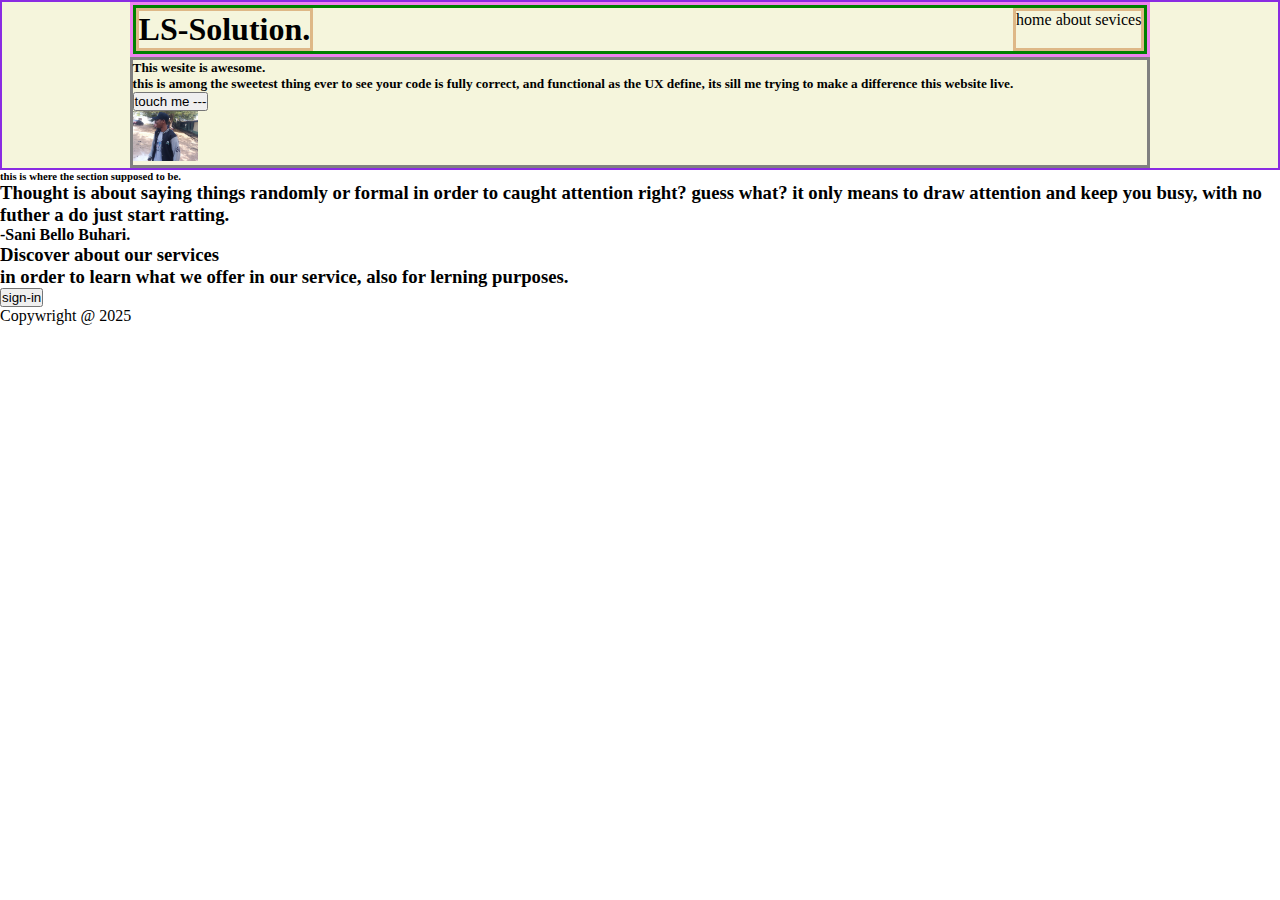
==== Landing-Page/index.html @ d11ff35d "remodifying the tetemplate after arasing all the previouse styles.css by splitting all the style ind" ====
<!DOCTYPE html>
<html lang="en">
<head>
    <meta charset="UTF-8">
    <meta name="viewport" content="width=device-width, initial-scale=1.0">
    <title>The Project Landing Page</title>
    <link rel="stylesheet" href="styles.css">
    <link rel="stylesheet" href="Project-container.css">
    <link rel="stylesheet" href="header-main-hero.css">
    
</head>
<body>

        <div class="Project-container">
            <div class="header-main-hero">
                <div class="header-child-01">
                    <div class="logo-side">
                        
              <h1><span class="LS-solution">LS-</span>Solution.</h1>

                    </div>
                    <div class="link-side">
                        
                        <ul>
                            <li>home</li> 
                            <li>about</li>
                            <li>sevices</li>
                        </ul>

                    </div>
                    </div>
                    </div>

                    <div class="header-child-02">
                    <div class="web-info-aside">
                        <div class="strong-01">
                            <h5><span class="hero-01">This wesite is awesome.</span><br>
                                <span class="hero-02">this is among the sweetest thing ever to see your code is fully correct, and functional as the UX define, its sill me trying to make a difference this website live.</span>
                            <br><span class="hero-03" id="pond"><button>touch me --- </button></span></h5>
                            
                        </div>
                    </div>
                    <div class="header-sec-side-2" id="keek-it-up">
                        <div class="strong-02">
                            <img src="sanbely0003.jpg" height="50px" width="auto">
                            
                        </div>
                        </div>
                </div>
            </div>
            
            <div class="item-2">
                <div class="heaaad">
                   <h6> this is where the section supposed to be.</h6>
                </div>
                    <div class="content1-item-1000">
                    <div class="content-1"></div>
                    <div class="content-2"></div>
                    <div class="content-3"></div>
                    <div class="content-4"></div>
                </div>
            </div>
           
            
            <div class="item-3">
                <div id="one">
                    <h3>Thought is about saying things randomly or formal in order to caught attention right? guess what? it only means to draw attention and keep you busy, with no futher a do just start ratting.</h3>
                    <p><b>-Sani Bello Buhari.</b></p>
                </div>
                
            </div>
            
            <div class="item-4">
                <div id="call-to-action">
                    <div class="note-1">
                        <h3>Discover about our services <span><br>in order to learn what we offer in our service,  also for lerning purposes.</span></span> </h3>
                    </div>
                    <div class="note-2">
                        <button>sign-in</button>
                    </div>
                </div>
              <div id="two">Copywright @ 2025</div>  
            </div>

        </div>


    </div>

    
</body>
</html>
---- Landing-Page/styles.css ----
*{
    margin: 0;
    padding: 0;
    box-sizing: border-box;
}
---- Landing-Page/Project-container.css ----
.Project-container{
    height: 100%;
    border: solid blueviolet 2px;
    background-color: beige;
    justify-items: center;

}
---- Landing-Page/header-main-hero.css ----
.header-main-hero{
    border: solid violet 3px;
    width: 80%;
    height: auto;

}
.header-child-01{
    border: solid green 3px;
    display: flex;
    justify-content: space-between;

}
.logo-side{
    border: solid burlywood 3px;
}
.link-side{
    border: solid burlywood 3px;
    ul{
        li{
            list-style-type: none;
            display: inline;
        }
    }
}
.header-child-02{
    width: 80%;
    height: auto;
    border: solid grey 3px;
}
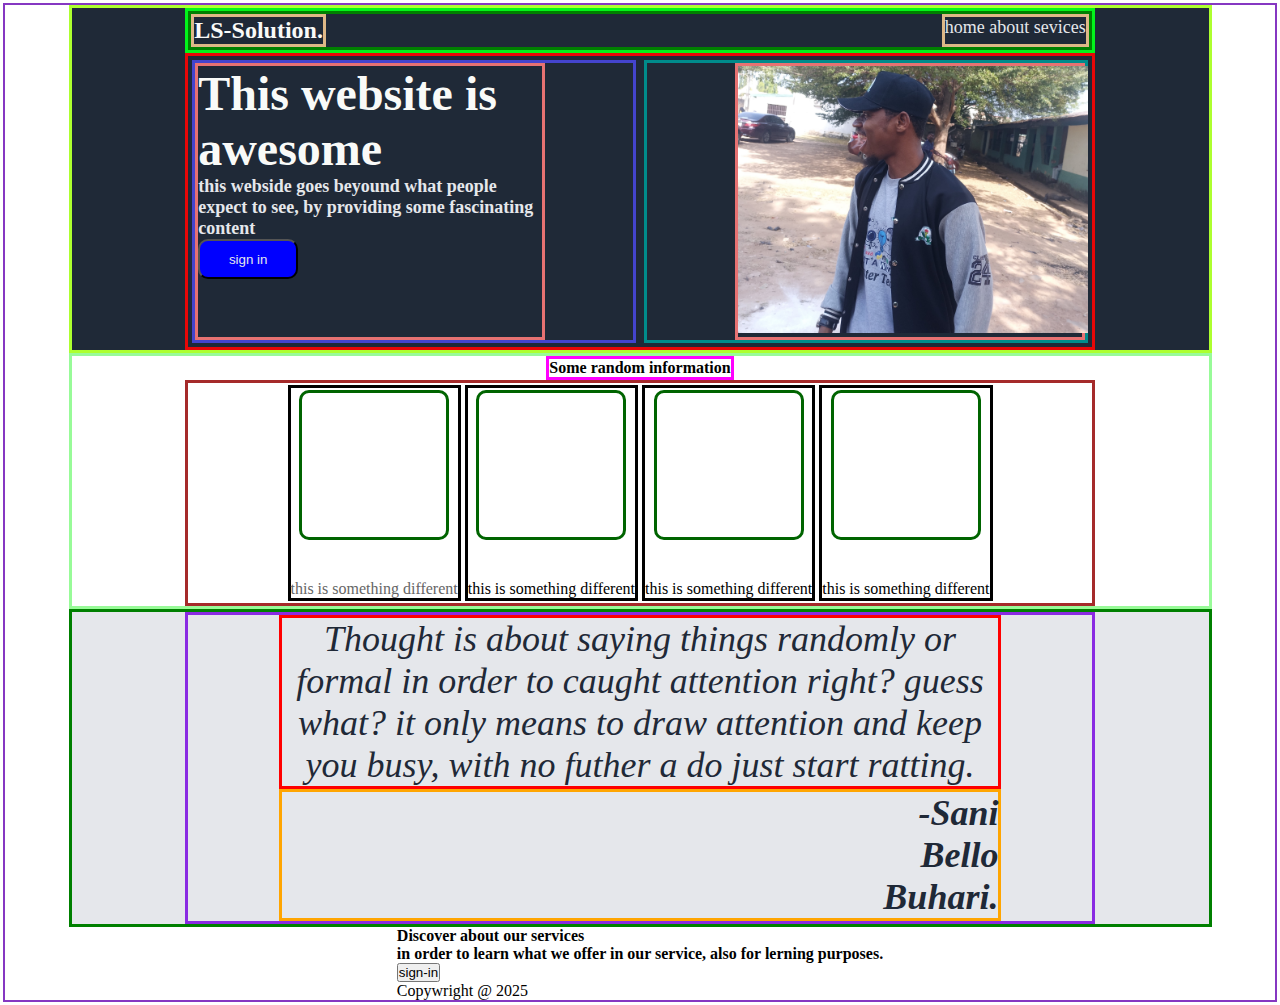
==== commit 35c0295d: "after splitting the styles, letter will bring them back to cope with remaining content" ====
--- a/Landing-Page/index.html
+++ b/Landing-Page/index.html
@@ -7,16 +7,20 @@
     <link rel="stylesheet" href="styles.css">
     <link rel="stylesheet" href="Project-container.css">
     <link rel="stylesheet" href="header-main-hero.css">
+    <link rel="stylesheet" href="header-plus-hero-wrapper.css">
+    <link rel="stylesheet" href="header-info-sec-middle.css">
+    <link rel="stylesheet" href="before-footer.css">
     
 </head>
 <body>
 
         <div class="Project-container">
+            <div class="header-plus-hero-wrapper">
             <div class="header-main-hero">
                 <div class="header-child-01">
                     <div class="logo-side">
                         
-              <h1><span class="LS-solution">LS-</span>Solution.</h1>
+              <h1 id="hero-01"><span class="LS-solution">LS-</span>Solution.</h1>
 
                     </div>
                     <div class="link-side">
@@ -32,40 +36,54 @@
                     </div>
 
                     <div class="header-child-02">
-                    <div class="web-info-aside">
-                        <div class="strong-01">
-                            <h5><span class="hero-01">This wesite is awesome.</span><br>
-                                <span class="hero-02">this is among the sweetest thing ever to see your code is fully correct, and functional as the UX define, its sill me trying to make a difference this website live.</span>
-                            <br><span class="hero-03" id="pond"><button>touch me --- </button></span></h5>
-                            
+                        <div class= "web-info-aside-left">
+                            <div class="strong-01">
+                                <h6><span class="web-info-bold">This website is awesome</span><span class="web-info-small-size"><br>this webside goes beyound what people expect to see, by providing some fascinating content</span></h6>
+                                <button  class="my-button">sign in</button>
+                            </div>
                         </div>
-                    </div>
-                    <div class="header-sec-side-2" id="keek-it-up">
-                        <div class="strong-02">
-                            <img src="sanbely0003.jpg" height="50px" width="auto">
-                            
-                        </div>
-                        </div>
-                </div>
-            </div>
-            
-            <div class="item-2">
-                <div class="heaaad">
-                   <h6> this is where the section supposed to be.</h6>
-                </div>
-                    <div class="content1-item-1000">
-                    <div class="content-1"></div>
-                    <div class="content-2"></div>
-                    <div class="content-3"></div>
-                    <div class="content-4"></div>
+                        <div class= "web-info-aside-right">
+                            <div class="strong-02">
+                                <img src="sanbely0003.jpg" width="350" height="auto">
+                            </div>
+                        </div>  
                 </div>
             </div>
            
             
-            <div class="item-3">
-                <div id="one">
-                    <h3>Thought is about saying things randomly or formal in order to caught attention right? guess what? it only means to draw attention and keep you busy, with no futher a do just start ratting.</h3>
-                    <p><b>-Sani Bello Buhari.</b></p>
+            <div class="header-info-sec-middle">
+                <div class="top-section">
+                   <h4> Some random information</h4>
+                </div>
+                    <div class="item-house">
+
+                        <div class="capt-01">
+                    <div class="content-1"></div>
+                    <div class="caption-01">this is something different</div>
+                </div>
+
+                <div class="capt-02">                 
+                    <div class="content-2"></div>
+                    <div class="caption-02">this is something different</div>
+                </div>
+
+                <div class="capt-03">
+                    <div class="content-3"></div>
+                    <div class="caption-03">this is something different</div>
+                    </div>
+
+                    <div class="capt-04">
+                    <div class="content-4"></div>
+                    <div class="caption-04">this is something different</div>
+                </div>
+                </div>
+                
+            </div>
+        
+            <div class="before-footer">
+                <div class="qoat-section">
+                    <p>Thought is about saying things randomly or formal in order to caught attention right? guess what? it only means to draw attention and keep you busy, with no futher a do just start ratting.</p>
+                    <p class="deve" id="loper"><b>-Sani Bello Buhari.</b></p>
                 </div>
                 
             </div>
@@ -73,7 +91,7 @@
             <div class="item-4">
                 <div id="call-to-action">
                     <div class="note-1">
-                        <h3>Discover about our services <span><br>in order to learn what we offer in our service,  also for lerning purposes.</span></span> </h3>
+                        <h4>Discover about our services <span><br>in order to learn what we offer in our service,  also for lerning purposes.</span></span> </h4>
                     </div>
                     <div class="note-2">
                         <button>sign-in</button>
@@ -87,6 +105,6 @@
 
     </div>
 
-    
+</div>
 </body>
 </html>--- a/Landing-Page/Project-container.css
+++ b/Landing-Page/Project-container.css
@@ -1,8 +1,10 @@
 
 .Project-container{
+    text-wrap: row wrap;
     height: 100%;
-    border: solid blueviolet 2px;
-    background-color: beige;
+    border: solid rgb(134, 55, 194) 2px;
+    /* background-color: #1e4478; */
+    margin: 3px;
     justify-items: center;
 
 }
--- a/Landing-Page/header-main-hero.css
+++ b/Landing-Page/header-main-hero.css
@@ -1,8 +1,11 @@
 .header-main-hero{
-    border: solid violet 3px;
+    border: solid rgb(2, 244, 27) 3px;
     width: 80%;
     height: auto;
-
+}
+#hero-01{
+    font-size: 24px;
+    color: #F9FAF8;
 }
 .header-child-01{
     border: solid green 3px;
@@ -15,6 +18,8 @@
 }
 .link-side{
     border: solid burlywood 3px;
+    font-size: 18px;
+    color: #E5E7EB;
     ul{
         li{
             list-style-type: none;
@@ -23,7 +28,55 @@
     }
 }
 .header-child-02{
+    display: flex;
     width: 80%;
     height: auto;
-    border: solid grey 3px;
-}+    border: solid rgb(232, 7, 7) 3px;
+}
+.web-info-aside-left{
+    display: flex;
+    width: 80%;
+    height: auto;
+    margin: 4px;
+    justify-content:start;
+    border: solid rgb(68, 68, 205) 3px;
+}
+.strong-01{
+    border: solid rgb(231, 114, 114) 3px;
+    width: 350px;
+    height: auto;
+}
+.web-info-bold{
+    font-size: 48px;
+    color:  #f9faf8;
+    font-weight: 900%;
+}
+.web-info-small-size{
+    font-size: 18px;
+    color: #E5E7EB;
+}
+.my-button{
+    width: 100px;
+    height: 40px;
+    background-color: blue;
+    color: #E5E7EB;
+    border-radius: 10px;
+    
+}
+
+.web-info-aside-right{
+    display: flex;
+    width: 80%;
+    height: auto;
+    margin: 4px;
+    justify-content:end;
+    border: solid darkcyan 3px;
+
+}
+
+.strong-02{
+    justify-content:flex-end; 
+    border: solid rgb(231, 114, 114) 3px;
+    width: 350px;
+    height: auto;
+}
--- a/Landing-Page/header-plus-hero-wrapper.css
+++ b/Landing-Page/header-plus-hero-wrapper.css
@@ -0,0 +1,9 @@
+.header-plus-hero-wrapper{
+    margin: 0%;
+    padding: 0%;
+    width: 90%;
+    border: solid greenyellow 3px;
+    background-color: #1f2937;
+    justify-items: center;
+
+}--- a/Landing-Page/header-info-sec-middle.css
+++ b/Landing-Page/header-info-sec-middle.css
@@ -0,0 +1,45 @@
+.header-info-sec-middle{
+    padding: 0%;
+    margin: 0%;
+    border: solid palegreen 3px;
+    max-width: 90%;
+    width: 90%;
+    height: auto;
+    justify-items: center;
+    background-color: ;
+}
+.top-section{
+    border: solid fuchsia 3px;
+    h3{
+        background-color: blueviolet;
+        border: solid blue 3px;
+    }
+}
+    .item-house{
+        display: flex;
+        width: 80%;
+        height: auto;
+        border: solid brown 3px;
+        justify-content: center;
+
+    }
+    [class ^= "content-"]{
+        border: solid darkgreen 3px;
+        width: 150px;
+        height: 150px;
+        margin: 2px;
+        border-radius: 10px;
+        margin-bottom: 40px;
+    }
+.caption-01{
+    text-align: center;
+    font-size: 16px;
+    color: #666;
+
+    
+}
+[class ^="capt-"]{
+    justify-items: center;
+    border: solid black 3px;
+    margin: 2px;
+}--- a/Landing-Page/before-footer.css
+++ b/Landing-Page/before-footer.css
@@ -0,0 +1,34 @@
+.before-footer{
+    justify-items: center;
+    border: solid green 3px;
+    max-width: 90%;
+    width: 900%;
+    height: auto;
+    color: #1f2937;
+    background-color: #e5e7eb;
+}
+.qoat-section{
+    max-width: 90%;
+    width: 80%;
+    border: solid blueviolet 3px;
+    justify-items: center;
+}
+
+    p{
+        /* padding-left: 90px; */
+        text-align: center;
+        font-size: 36px;
+        font-style: italic;
+        max-width: 80%;
+        border: solid red 3px;
+
+    }
+ 
+    .deve#loper{
+        padding-left: 550px;
+        max-width: 80%;
+        text-align: end;
+        border: solid orange 3px;
+
+    }
+   
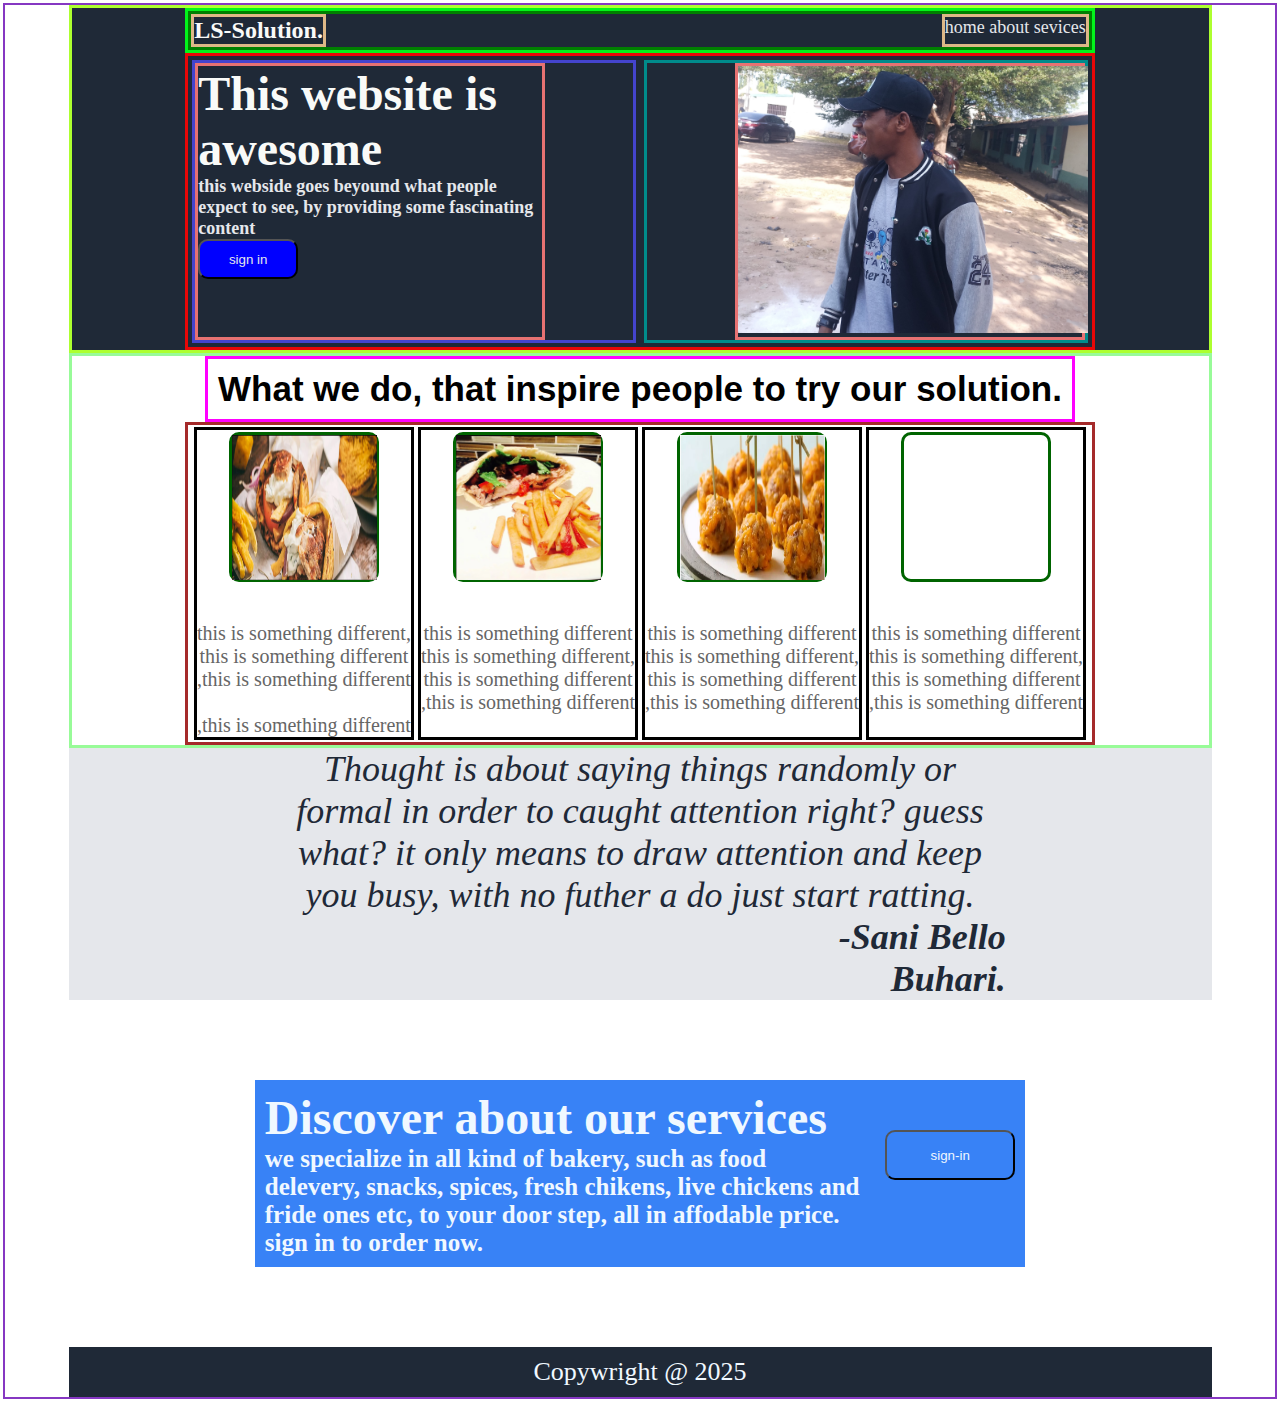
==== commit ccf33576: "adding more content and styling at the same time" ====
--- a/Landing-Page/index.html
+++ b/Landing-Page/index.html
@@ -10,6 +10,7 @@
     <link rel="stylesheet" href="header-plus-hero-wrapper.css">
     <link rel="stylesheet" href="header-info-sec-middle.css">
     <link rel="stylesheet" href="before-footer.css">
+    <link rel="stylesheet" href="footer-sec-really.css">
     
 </head>
 <body>
@@ -53,28 +54,34 @@
             
             <div class="header-info-sec-middle">
                 <div class="top-section">
-                   <h4> Some random information</h4>
+                   <h4 id="what-we-do"> What we do, that inspire people to try our solution.</h4>
                 </div>
                     <div class="item-house">
 
                         <div class="capt-01">
-                    <div class="content-1"></div>
-                    <div class="caption-01">this is something different</div>
+                    <div class="content-1">
+                        <img src="Chicken Gyro.jpg" width="145px" height="145px">
+                    </div>
+                    <div class="caption-01">this is something different,<br> this is something different<br>,this is something different<br><br>,this is something different</div>
                 </div>
 
                 <div class="capt-02">                 
-                    <div class="content-2"></div>
-                    <div class="caption-02">this is something different</div>
+                    <div class="content-2">
+                        <img src="Chicken shawarma.jpg" width="145" height="145">
+                    </div>
+                    <div class="caption-02">this is something different<br>this is something different,<br> this is something different<br>,this is something different</div>
                 </div>
 
                 <div class="capt-03">
-                    <div class="content-3"></div>
-                    <div class="caption-03">this is something different</div>
+                    <div class="content-3">
+                        <img src="sausage spicy balls01.jpg" width="145" height="145">
+                    </div>
+                    <div class="caption-03">this is something different<br>this is something different,<br> this is something different<br>,this is something different</div>
                     </div>
 
                     <div class="capt-04">
                     <div class="content-4"></div>
-                    <div class="caption-04">this is something different</div>
+                    <div class="caption-04">this is something different<br>this is something different,<br> this is something different<br>,this is something different</div>
                 </div>
                 </div>
                 
@@ -88,19 +95,20 @@
                 
             </div>
             
-            <div class="item-4">
-                <div id="call-to-action">
-                    <div class="note-1">
-                        <h4>Discover about our services <span><br>in order to learn what we offer in our service,  also for lerning purposes.</span></span> </h4>
+            <div class="footer-sec-really">
+                <div class="call-to-action">
+                    <div class="info-tag-01">
+                        <h4><span class="okay">Discover about our services </span><span class="yes"><br>we specialize in all kind of bakery, such as food delevery, snacks, spices, fresh chikens, live chickens and fride ones etc, to your door step, all in affodable price. sign in to order now.</span></h4>
                     </div>
-                    <div class="note-2">
+                    <div class="info-tag-02">
                         <button>sign-in</button>
                     </div>
                 </div>
-              <div id="two">Copywright @ 2025</div>  
-            </div>
+              
 
         </div>
+        <div id="footer">Copywright @ 2025</div>  
+            </div>
 
 
     </div>
--- a/Landing-Page/header-info-sec-middle.css
+++ b/Landing-Page/header-info-sec-middle.css
@@ -6,7 +6,7 @@
     width: 90%;
     height: auto;
     justify-items: center;
-    background-color: ;
+    /* background-color: bisque; */
 }
 .top-section{
     border: solid fuchsia 3px;
@@ -14,6 +14,12 @@
         background-color: blueviolet;
         border: solid blue 3px;
     }
+}
+#what-we-do{
+    font-size: 35px;
+    padding: 10px;
+    font-weight: 900;
+    font-family: Verdana, Geneva, Tahoma, sans-serif;
 }
     .item-house{
         display: flex;
@@ -31,9 +37,9 @@
         border-radius: 10px;
         margin-bottom: 40px;
     }
-.caption-01{
+[class ^="caption-0"]{
     text-align: center;
-    font-size: 16px;
+    font-size: 20px;
     color: #666;
 
     
--- a/Landing-Page/before-footer.css
+++ b/Landing-Page/before-footer.css
@@ -1,6 +1,6 @@
 .before-footer{
     justify-items: center;
-    border: solid green 3px;
+    /* border: solid green 3px; */
     max-width: 90%;
     width: 900%;
     height: auto;
@@ -10,7 +10,7 @@
 .qoat-section{
     max-width: 90%;
     width: 80%;
-    border: solid blueviolet 3px;
+    /* border: solid blueviolet 3px; */
     justify-items: center;
 }
 
@@ -20,7 +20,7 @@
         font-size: 36px;
         font-style: italic;
         max-width: 80%;
-        border: solid red 3px;
+        /* border: solid red 3px; */
 
     }
  
@@ -28,7 +28,7 @@
         padding-left: 550px;
         max-width: 80%;
         text-align: end;
-        border: solid orange 3px;
+        /* border: solid orange 3px; */
 
     }
    
--- a/Landing-Page/footer-sec-really.css
+++ b/Landing-Page/footer-sec-really.css
@@ -0,0 +1,64 @@
+.footer-sec-really{
+    /* border: solid greenyellow 3px; */
+    max-width: 90%;
+    width: 90%;
+    height: auto;
+    padding: 40px;
+    justify-items: center;
+}
+.call-to-action{
+   
+    display: flex;
+    width: 80%;
+    height: auto;
+    /* border: solid rebeccapurple 3px; */
+    justify-items: center;
+    justify-content: space-between;
+    padding: 40px;
+}
+[class ^="info-tag-0"]{
+    color: aliceblue;
+    background-color: #3882f6;
+    padding: 10px;
+    /* flex: 1; */
+    /* border: solid gold 3px; */
+    width: 150px;
+    height: auto;
+}
+.info-tag-01{
+    flex-grow: 1;
+}
+.okay{
+    /* border: solid red 3px; */
+    font-size: 48px;
+}
+.yes{
+    /* border: solid navy 3px; */
+    font-size: 25px;
+}
+
+#footer{
+    color: aliceblue;
+    text-align: center;
+    max-width: 90%;
+    width: 90%;
+    height: auto;
+    font-size: 26px;
+    padding: 10px;
+    background-color: #1f2937;
+}
+.info-tag-02{
+    /* border: solid red 3px; */
+    justify-content: center;
+    justify-items: center;
+    text-align: center;
+    padding-top: 50px;
+    button{
+        padding: 10px;
+        width: 130px;
+        height: 50px;
+        border-radius: 10px;
+        background-color: #3882f6;
+        color: aliceblue;
+    }
+}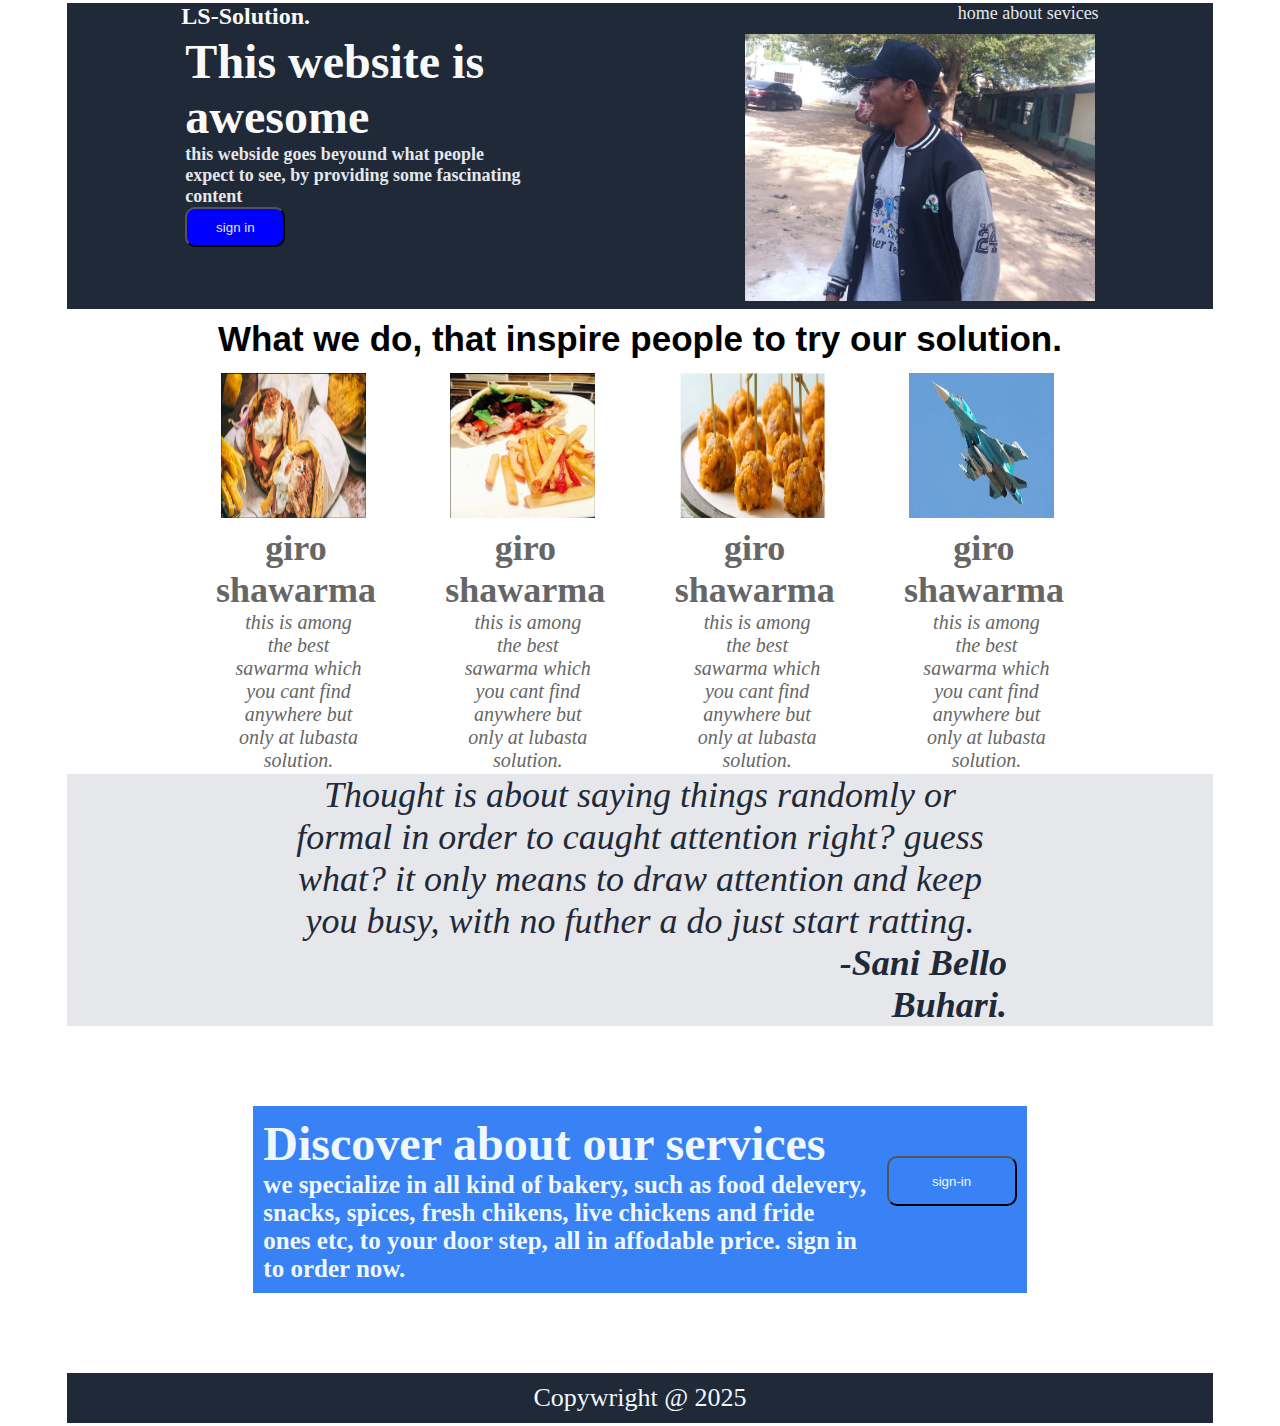
==== commit 4adfa442: "modification done" ====
--- a/Landing-Page/index.html
+++ b/Landing-Page/index.html
@@ -62,29 +62,36 @@
                     <div class="content-1">
                         <img src="Chicken Gyro.jpg" width="145px" height="145px">
                     </div>
-                    <div class="caption-01">this is something different,<br> this is something different<br>,this is something different<br><br>,this is something different</div>
+                    <div class="caption-01">
+                        <h2 class="discription-01">giro shawarma</h2>
+                    <p class="quate-01">this is among the best sawarma which you cant find anywhere but only at lubasta solution.</p></div>
                 </div>
 
                 <div class="capt-02">                 
                     <div class="content-2">
                         <img src="Chicken shawarma.jpg" width="145" height="145">
-                    </div>
-                    <div class="caption-02">this is something different<br>this is something different,<br> this is something different<br>,this is something different</div>
+                    </div><div class="caption-01">
+                        <h2 class="discription-02">giro shawarma</h2>
+                    <p class="quate-02">this is among the best sawarma which you cant find anywhere but only at lubasta solution.</p></div>
                 </div>
 
                 <div class="capt-03">
                     <div class="content-3">
                         <img src="sausage spicy balls01.jpg" width="145" height="145">
-                    </div>
-                    <div class="caption-03">this is something different<br>this is something different,<br> this is something different<br>,this is something different</div>
-                    </div>
+                    </div><div class="caption-01">
+                        <h2 class="discription-03">giro shawarma</h2>
+                    <p class="quate-03">this is among the best sawarma which you cant find anywhere but only at lubasta solution.</p></div>
+                </div>
 
                     <div class="capt-04">
-                    <div class="content-4"></div>
-                    <div class="caption-04">this is something different<br>this is something different,<br> this is something different<br>,this is something different</div>
+                    <div class="content-4">
+                        <img src="order-now.jpg" width="145" height="145">
+                    </div><div class="caption-01">
+                        <h2 class="discription-04">giro shawarma</h2>
+                    <p class="quate-04">this is among the best sawarma which you cant find anywhere but only at lubasta solution.</p></div>
                 </div>
+
                 </div>
-                
             </div>
         
             <div class="before-footer">
--- a/Landing-Page/Project-container.css
+++ b/Landing-Page/Project-container.css
@@ -2,7 +2,7 @@
 .Project-container{
     text-wrap: row wrap;
     height: 100%;
-    border: solid rgb(134, 55, 194) 2px;
+    /* border: solid rgb(134, 55, 194) 2px; */
     /* background-color: #1e4478; */
     margin: 3px;
     justify-items: center;
--- a/Landing-Page/header-main-hero.css
+++ b/Landing-Page/header-main-hero.css
@@ -1,5 +1,5 @@
 .header-main-hero{
-    border: solid rgb(2, 244, 27) 3px;
+    /* border: solid rgb(2, 244, 27) 3px; */
     width: 80%;
     height: auto;
 }
@@ -8,16 +8,16 @@
     color: #F9FAF8;
 }
 .header-child-01{
-    border: solid green 3px;
+    /* border: solid green 3px; */
     display: flex;
     justify-content: space-between;
 
 }
 .logo-side{
-    border: solid burlywood 3px;
+    /* border: solid burlywood 3px; */
 }
 .link-side{
-    border: solid burlywood 3px;
+    /* border: solid burlywood 3px; */
     font-size: 18px;
     color: #E5E7EB;
     ul{
@@ -31,7 +31,7 @@
     display: flex;
     width: 80%;
     height: auto;
-    border: solid rgb(232, 7, 7) 3px;
+    /* border: solid rgb(232, 7, 7) 3px; */
 }
 .web-info-aside-left{
     display: flex;
@@ -39,10 +39,10 @@
     height: auto;
     margin: 4px;
     justify-content:start;
-    border: solid rgb(68, 68, 205) 3px;
+    /* border: solid rgb(68, 68, 205) 3px; */
 }
 .strong-01{
-    border: solid rgb(231, 114, 114) 3px;
+    /* border: solid rgb(231, 114, 114) 3px; */
     width: 350px;
     height: auto;
 }
@@ -70,13 +70,13 @@
     height: auto;
     margin: 4px;
     justify-content:end;
-    border: solid darkcyan 3px;
+    /* border: solid darkcyan 3px; */
 
 }
 
 .strong-02{
     justify-content:flex-end; 
-    border: solid rgb(231, 114, 114) 3px;
+    /* border: solid rgb(231, 114, 114) 3px; */
     width: 350px;
     height: auto;
 }
--- a/Landing-Page/header-plus-hero-wrapper.css
+++ b/Landing-Page/header-plus-hero-wrapper.css
@@ -2,7 +2,7 @@
     margin: 0%;
     padding: 0%;
     width: 90%;
-    border: solid greenyellow 3px;
+    /* border: solid greenyellow 3px; */
     background-color: #1f2937;
     justify-items: center;
 
--- a/Landing-Page/header-info-sec-middle.css
+++ b/Landing-Page/header-info-sec-middle.css
@@ -1,7 +1,7 @@
 .header-info-sec-middle{
     padding: 0%;
     margin: 0%;
-    border: solid palegreen 3px;
+    /* border: solid palegreen 3px; */
     max-width: 90%;
     width: 90%;
     height: auto;
@@ -9,10 +9,10 @@
     /* background-color: bisque; */
 }
 .top-section{
-    border: solid fuchsia 3px;
+    /* border: solid fuchsia 3px; */
     h3{
         background-color: blueviolet;
-        border: solid blue 3px;
+        /* border: solid blue 3px; */
     }
 }
 #what-we-do{
@@ -25,17 +25,17 @@
         display: flex;
         width: 80%;
         height: auto;
-        border: solid brown 3px;
+        /* border: solid brown 3px; */
         justify-content: center;
 
     }
     [class ^= "content-"]{
-        border: solid darkgreen 3px;
+        /* border: solid darkgreen 3px; */
         width: 150px;
         height: 150px;
         margin: 2px;
         border-radius: 10px;
-        margin-bottom: 40px;
+        margin-bottom: 4px;
     }
 [class ^="caption-0"]{
     text-align: center;
@@ -46,6 +46,18 @@
 }
 [class ^="capt-"]{
     justify-items: center;
-    border: solid black 3px;
+    /* border: solid black 3px; */
     margin: 2px;
+}
+[class ^="discription-"]{
+    text-align: center;
+    font-size: 36px;
+    font-weight: 900;
+}
+[class ^="quate-0"]{
+    text-align:center;
+    font-size: 20px;
+    padding-left: 50px;
+
+
 }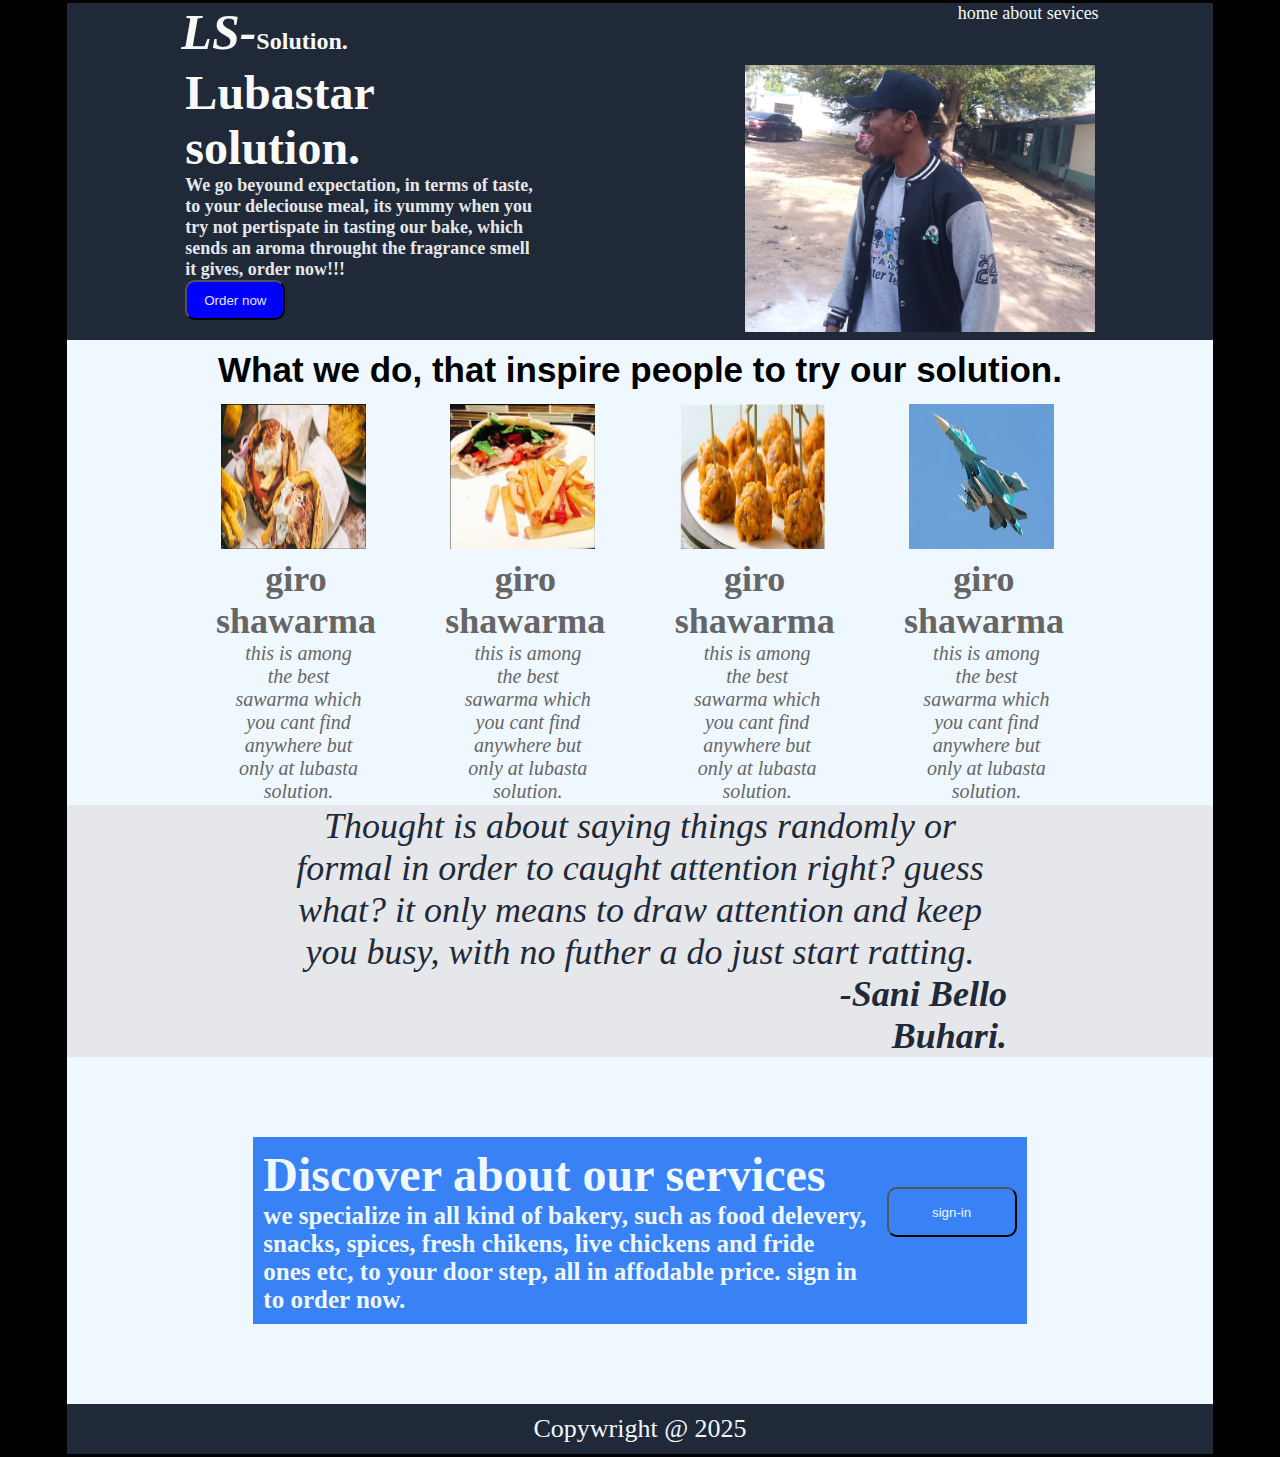
==== commit dd390540: "project completed" ====
--- a/Landing-Page/index.html
+++ b/Landing-Page/index.html
@@ -27,9 +27,9 @@
                     <div class="link-side">
                         
                         <ul>
-                            <li>home</li> 
-                            <li>about</li>
-                            <li>sevices</li>
+                            <a href="#"><li>home</li></a> 
+                            <a href="#"><li>about</li></a>
+                            <a href="#"><li>sevices</li></a>
                         </ul>
 
                     </div>
@@ -39,8 +39,8 @@
                     <div class="header-child-02">
                         <div class= "web-info-aside-left">
                             <div class="strong-01">
-                                <h6><span class="web-info-bold">This website is awesome</span><span class="web-info-small-size"><br>this webside goes beyound what people expect to see, by providing some fascinating content</span></h6>
-                                <button  class="my-button">sign in</button>
+                                <h6><span class="web-info-bold">Lubastar solution.</span><span class="web-info-small-size"><br>We go beyound expectation, in terms of taste, to your deleciouse meal, its yummy when you try not pertispate in tasting our bake, which sends an aroma throught the fragrance smell it gives, order now!!!</span></h6>
+                                <button  class="my-button">Order now</button>
                             </div>
                         </div>
                         <div class= "web-info-aside-right">
--- a/Landing-Page/Project-container.css
+++ b/Landing-Page/Project-container.css
@@ -1,9 +1,11 @@
-
+body{
+    background-color: black;
+}
 .Project-container{
     text-wrap: row wrap;
     height: 100%;
     /* border: solid rgb(134, 55, 194) 2px; */
-    /* background-color: #1e4478; */
+    /* background-color: #f7f7f7; */
     margin: 3px;
     justify-items: center;
 
--- a/Landing-Page/header-main-hero.css
+++ b/Landing-Page/header-main-hero.css
@@ -16,17 +16,37 @@
 .logo-side{
     /* border: solid burlywood 3px; */
 }
+#hero-01 .LS-solution{
+    font-family: tahoma;
+    font-size: 50px;
+    font-weight: 900;
+    font-style: italic;
+    text-decoration: slategray;
+}
 .link-side{
+    text-decoration: none;
     /* border: solid burlywood 3px; */
     font-size: 18px;
     color: #E5E7EB;
+}
     ul{
+        
+        a{
+            text-decoration: none;
+        }
+        
         li{
+          
+            color: #F9FAF8;
             list-style-type: none;
             display: inline;
+        
         }
     }
-}
+    
+        
+    
+
 .header-child-02{
     display: flex;
     width: 80%;
--- a/Landing-Page/header-info-sec-middle.css
+++ b/Landing-Page/header-info-sec-middle.css
@@ -6,7 +6,7 @@
     width: 90%;
     height: auto;
     justify-items: center;
-    /* background-color: bisque; */
+    background-color:aliceblue
 }
 .top-section{
     /* border: solid fuchsia 3px; */
--- a/Landing-Page/footer-sec-really.css
+++ b/Landing-Page/footer-sec-really.css
@@ -5,6 +5,7 @@
     height: auto;
     padding: 40px;
     justify-items: center;
+    background-color: aliceblue;
 }
 .call-to-action{
    
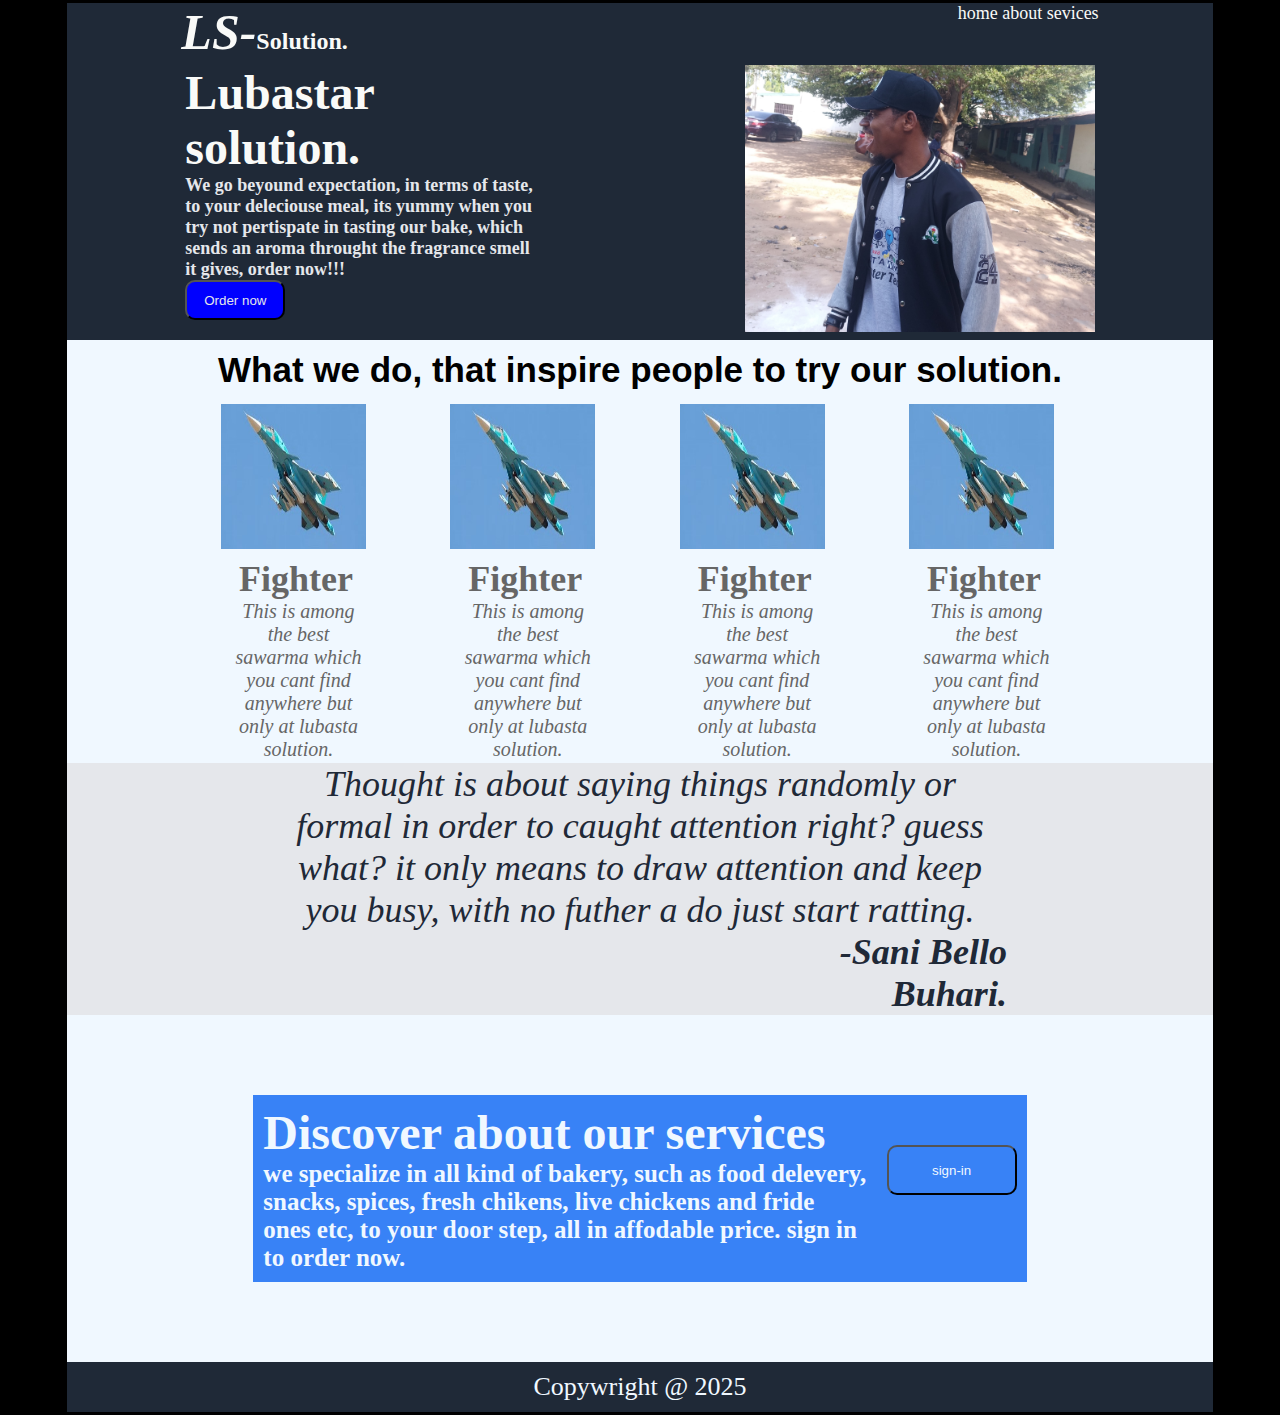
==== commit f711f24b: "what next on the queeue?" ====
--- a/Landing-Page/index.html
+++ b/Landing-Page/index.html
@@ -60,35 +60,35 @@
 
                         <div class="capt-01">
                     <div class="content-1">
-                        <img src="Chicken Gyro.jpg" width="145px" height="145px">
+                        <img src="order-now.jpg" width="145px" height="145px">
                     </div>
                     <div class="caption-01">
-                        <h2 class="discription-01">giro shawarma</h2>
-                    <p class="quate-01">this is among the best sawarma which you cant find anywhere but only at lubasta solution.</p></div>
+                        <h2 class="discription-01">Fighter</h2>
+                    <p class="quate-01">This is among the best sawarma which you cant find anywhere but only at lubasta solution.</p></div>
                 </div>
 
                 <div class="capt-02">                 
                     <div class="content-2">
-                        <img src="Chicken shawarma.jpg" width="145" height="145">
+                        <img src="order-now.jpg" width="145" height="145">
                     </div><div class="caption-01">
-                        <h2 class="discription-02">giro shawarma</h2>
-                    <p class="quate-02">this is among the best sawarma which you cant find anywhere but only at lubasta solution.</p></div>
+                        <h2 class="discription-02">Fighter</h2>
+                    <p class="quate-02">This is among the best sawarma which you cant find anywhere but only at lubasta solution.</p></div>
                 </div>
 
                 <div class="capt-03">
                     <div class="content-3">
-                        <img src="sausage spicy balls01.jpg" width="145" height="145">
+                        <img src="order-now.jpg" width="145" height="145">
                     </div><div class="caption-01">
-                        <h2 class="discription-03">giro shawarma</h2>
-                    <p class="quate-03">this is among the best sawarma which you cant find anywhere but only at lubasta solution.</p></div>
+                        <h2 class="discription-03">Fighter</h2>
+                    <p class="quate-03">This is among the best sawarma which you cant find anywhere but only at lubasta solution.</p></div>
                 </div>
 
                     <div class="capt-04">
                     <div class="content-4">
                         <img src="order-now.jpg" width="145" height="145">
                     </div><div class="caption-01">
-                        <h2 class="discription-04">giro shawarma</h2>
-                    <p class="quate-04">this is among the best sawarma which you cant find anywhere but only at lubasta solution.</p></div>
+                        <h2 class="discription-04">Fighter</h2>
+                    <p class="quate-04">This is among the best sawarma which you cant find anywhere but only at lubasta solution.</p></div>
                 </div>
 
                 </div>
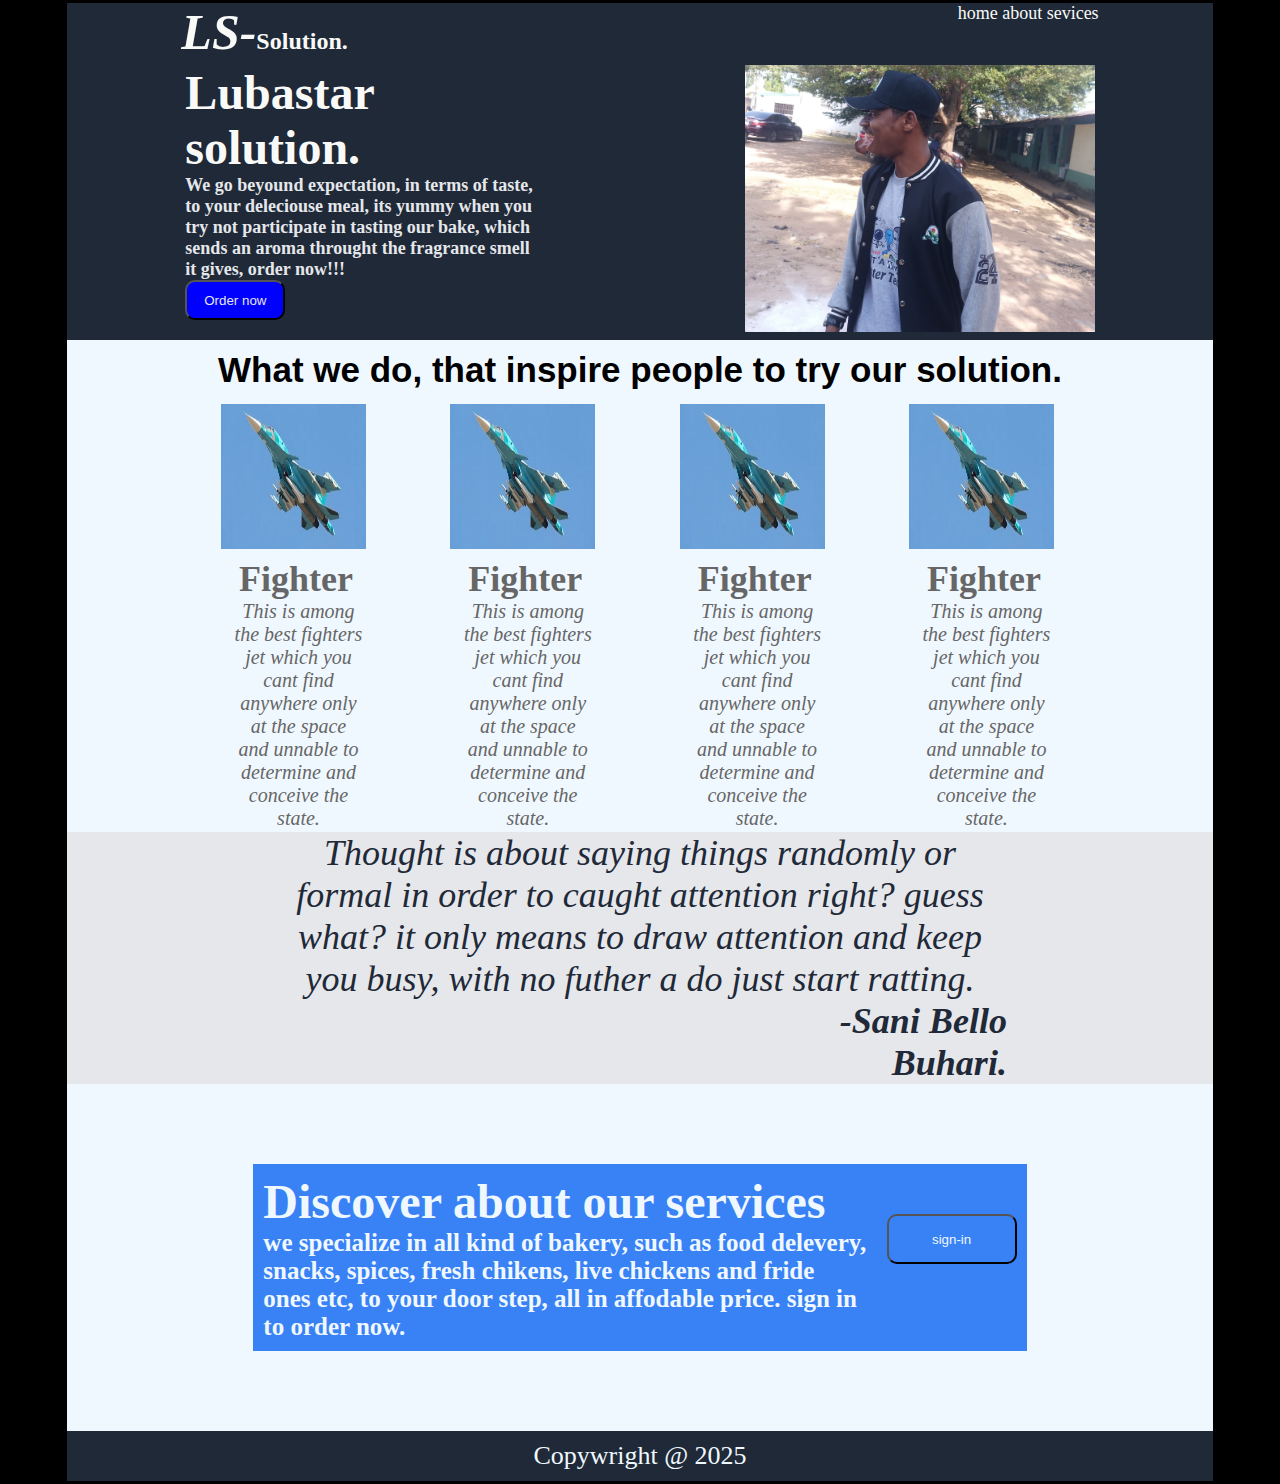
==== commit 37b7be1d: "try to make the website very captivating" ====
--- a/Landing-Page/index.html
+++ b/Landing-Page/index.html
@@ -39,7 +39,7 @@
                     <div class="header-child-02">
                         <div class= "web-info-aside-left">
                             <div class="strong-01">
-                                <h6><span class="web-info-bold">Lubastar solution.</span><span class="web-info-small-size"><br>We go beyound expectation, in terms of taste, to your deleciouse meal, its yummy when you try not pertispate in tasting our bake, which sends an aroma throught the fragrance smell it gives, order now!!!</span></h6>
+                                <h6><span class="web-info-bold">Lubastar solution.</span><span class="web-info-small-size"><br>We go beyound expectation, in terms of taste, to your deleciouse meal, its yummy when you try not participate in tasting our bake, which sends an aroma throught the fragrance smell it gives, order now!!!</span></h6>
                                 <button  class="my-button">Order now</button>
                             </div>
                         </div>
@@ -64,7 +64,7 @@
                     </div>
                     <div class="caption-01">
                         <h2 class="discription-01">Fighter</h2>
-                    <p class="quate-01">This is among the best sawarma which you cant find anywhere but only at lubasta solution.</p></div>
+                    <p class="quate-01">This is among the best fighters jet which you cant find anywhere only at the space and unnable to determine and conceive the state.</p></div>
                 </div>
 
                 <div class="capt-02">                 
@@ -72,7 +72,7 @@
                         <img src="order-now.jpg" width="145" height="145">
                     </div><div class="caption-01">
                         <h2 class="discription-02">Fighter</h2>
-                    <p class="quate-02">This is among the best sawarma which you cant find anywhere but only at lubasta solution.</p></div>
+                    <p class="quate-02">This is among the best fighters jet which you cant find anywhere only at the space and unnable to determine and conceive the state.</p></div>
                 </div>
 
                 <div class="capt-03">
@@ -80,7 +80,7 @@
                         <img src="order-now.jpg" width="145" height="145">
                     </div><div class="caption-01">
                         <h2 class="discription-03">Fighter</h2>
-                    <p class="quate-03">This is among the best sawarma which you cant find anywhere but only at lubasta solution.</p></div>
+                    <p class="quate-03">This is among the best fighters jet which you cant find anywhere only at the space and unnable to determine and conceive the state.</p></div>
                 </div>
 
                     <div class="capt-04">
@@ -88,7 +88,7 @@
                         <img src="order-now.jpg" width="145" height="145">
                     </div><div class="caption-01">
                         <h2 class="discription-04">Fighter</h2>
-                    <p class="quate-04">This is among the best sawarma which you cant find anywhere but only at lubasta solution.</p></div>
+                    <p class="quate-04">This is among the best fighters jet which you cant find anywhere only at the space and unnable to determine and conceive the state.</p></div>
                 </div>
 
                 </div>
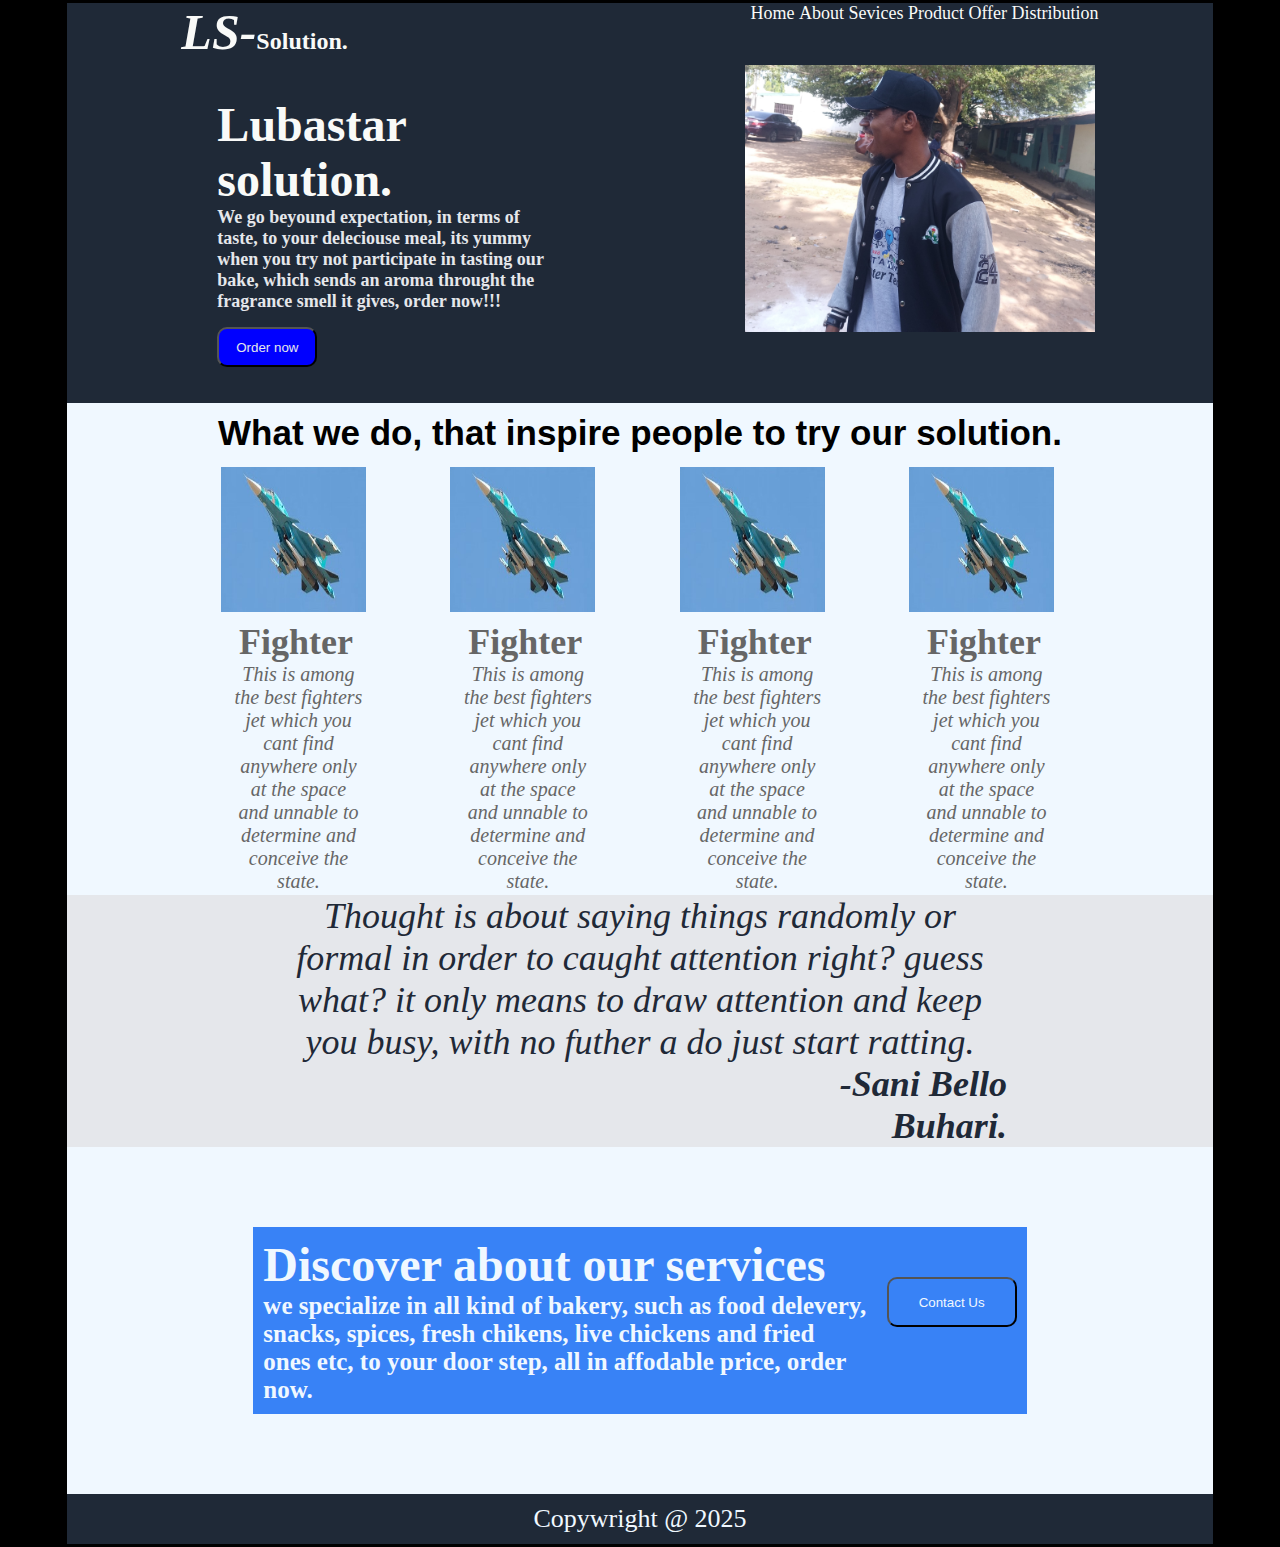
==== commit e36ac8d6: "still makeing it more captivating." ====
--- a/Landing-Page/index.html
+++ b/Landing-Page/index.html
@@ -1,5 +1,6 @@
 <!DOCTYPE html>
 <html lang="en">
+
 <head>
     <meta charset="UTF-8">
     <meta name="viewport" content="width=device-width, initial-scale=1.0">
@@ -11,115 +12,157 @@
     <link rel="stylesheet" href="header-info-sec-middle.css">
     <link rel="stylesheet" href="before-footer.css">
     <link rel="stylesheet" href="footer-sec-really.css">
-    
+<style>
+    .strong-01{
+        padding: 5px;
+        margin: 3vh;
+    }
+    .my-button{
+        margin-top: 15px;
+    }
+</style>
 </head>
+
 <body>
 
-        <div class="Project-container">
-            <div class="header-plus-hero-wrapper">
+    <div class="Project-container">
+        <div class="header-plus-hero-wrapper">
             <div class="header-main-hero">
                 <div class="header-child-01">
                     <div class="logo-side">
-                        
-              <h1 id="hero-01"><span class="LS-solution">LS-</span>Solution.</h1>
+
+                        <h1 id="hero-01"><span class="LS-solution">LS-</span>Solution.</h1>
 
                     </div>
                     <div class="link-side">
-                        
+
                         <ul>
-                            <a href="#"><li>home</li></a> 
-                            <a href="#"><li>about</li></a>
-                            <a href="#"><li>sevices</li></a>
+                            <a href="#">
+                                <li>Home</li>
+                            </a>
+                            <a href="#">
+                                <li>About</li>
+                            </a>
+                            <a href="#">
+                                <li>Sevices</li>
+                            </a>
+                            <a href="#">
+                                <li>Product</li>
+                            </a>
+                            <a href="#">
+                                <li>Offer</li>
+                            </a>
+                            <a href="#">
+                                <li>Distribution</li>
+                            </a>
                         </ul>
 
                     </div>
-                    </div>
-                    </div>
-
-                    <div class="header-child-02">
-                        <div class= "web-info-aside-left">
-                            <div class="strong-01">
-                                <h6><span class="web-info-bold">Lubastar solution.</span><span class="web-info-small-size"><br>We go beyound expectation, in terms of taste, to your deleciouse meal, its yummy when you try not participate in tasting our bake, which sends an aroma throught the fragrance smell it gives, order now!!!</span></h6>
-                                <button  class="my-button">Order now</button>
-                            </div>
-                        </div>
-                        <div class= "web-info-aside-right">
-                            <div class="strong-02">
-                                <img src="sanbely0003.jpg" width="350" height="auto">
-                            </div>
-                        </div>  
                 </div>
             </div>
-           
-            
-            <div class="header-info-sec-middle">
-                <div class="top-section">
-                   <h4 id="what-we-do"> What we do, that inspire people to try our solution.</h4>
+
+            <div class="header-child-02">
+                <div class="web-info-aside-left">
+                    <div class="strong-01">
+                        <h6><span class="web-info-bold">Lubastar solution.</span><span
+                                class="web-info-small-size"><br>We go beyound expectation, in terms of taste, to your
+                                deleciouse meal, its yummy when you try not participate in tasting our bake, which sends
+                                an aroma throught the fragrance smell it gives, order now!!!</span></h6>
+                        <button class="my-button">Order now</button>
+                    </div>
                 </div>
-                    <div class="item-house">
+                <div class="web-info-aside-right">
+                    <div class="strong-02">
+                        <img src="sanbely0003.jpg" width="350" height="auto">
+                    </div>
+                </div>
+            </div>
+        </div>
 
-                        <div class="capt-01">
+
+        <div class="header-info-sec-middle">
+            <div class="top-section">
+                <h4 id="what-we-do"> What we do, that inspire people to try our solution.</h4>
+            </div>
+            <div class="item-house">
+
+                <div class="capt-01">
                     <div class="content-1">
                         <img src="order-now.jpg" width="145px" height="145px">
                     </div>
                     <div class="caption-01">
                         <h2 class="discription-01">Fighter</h2>
-                    <p class="quate-01">This is among the best fighters jet which you cant find anywhere only at the space and unnable to determine and conceive the state.</p></div>
+                        <p class="quate-01">This is among the best fighters jet which you cant find anywhere only at the
+                            space and unnable to determine and conceive the state.</p>
+                    </div>
                 </div>
 
-                <div class="capt-02">                 
+                <div class="capt-02">
                     <div class="content-2">
                         <img src="order-now.jpg" width="145" height="145">
-                    </div><div class="caption-01">
+                    </div>
+                    <div class="caption-01">
                         <h2 class="discription-02">Fighter</h2>
-                    <p class="quate-02">This is among the best fighters jet which you cant find anywhere only at the space and unnable to determine and conceive the state.</p></div>
+                        <p class="quate-02">This is among the best fighters jet which you cant find anywhere only at the
+                            space and unnable to determine and conceive the state.</p>
+                    </div>
                 </div>
 
                 <div class="capt-03">
                     <div class="content-3">
                         <img src="order-now.jpg" width="145" height="145">
-                    </div><div class="caption-01">
+                    </div>
+                    <div class="caption-01">
                         <h2 class="discription-03">Fighter</h2>
-                    <p class="quate-03">This is among the best fighters jet which you cant find anywhere only at the space and unnable to determine and conceive the state.</p></div>
+                        <p class="quate-03">This is among the best fighters jet which you cant find anywhere only at the
+                            space and unnable to determine and conceive the state.</p>
+                    </div>
                 </div>
 
-                    <div class="capt-04">
+                <div class="capt-04">
                     <div class="content-4">
                         <img src="order-now.jpg" width="145" height="145">
-                    </div><div class="caption-01">
+                    </div>
+                    <div class="caption-01">
                         <h2 class="discription-04">Fighter</h2>
-                    <p class="quate-04">This is among the best fighters jet which you cant find anywhere only at the space and unnable to determine and conceive the state.</p></div>
+                        <p class="quate-04">This is among the best fighters jet which you cant find anywhere only at the
+                            space and unnable to determine and conceive the state.</p>
+                    </div>
                 </div>
 
+            </div>
+        </div>
+
+        <div class="before-footer">
+            <div class="qoat-section">
+                <p>Thought is about saying things randomly or formal in order to caught attention right? guess what? it
+                    only means to draw attention and keep you busy, with no futher a do just start ratting.</p>
+                <p class="deve" id="loper"><b>-Sani Bello Buhari.</b></p>
+            </div>
+
+        </div>
+
+        <div class="footer-sec-really">
+            <div class="call-to-action">
+                <div class="info-tag-01">
+                    <h4><span class="okay">Discover about our services </span><span class="yes"><br>we specialize in all
+                            kind of bakery, such as food delevery, snacks, spices, fresh chikens, live chickens and
+                            fried ones etc, to your door step, all in affodable price, order now.</span></h4>
+                </div>
+                <div class="info-tag-02">
+                    <button>Contact Us</button>
                 </div>
             </div>
-        
-            <div class="before-footer">
-                <div class="qoat-section">
-                    <p>Thought is about saying things randomly or formal in order to caught attention right? guess what? it only means to draw attention and keep you busy, with no futher a do just start ratting.</p>
-                    <p class="deve" id="loper"><b>-Sani Bello Buhari.</b></p>
-                </div>
-                
-            </div>
-            
-            <div class="footer-sec-really">
-                <div class="call-to-action">
-                    <div class="info-tag-01">
-                        <h4><span class="okay">Discover about our services </span><span class="yes"><br>we specialize in all kind of bakery, such as food delevery, snacks, spices, fresh chikens, live chickens and fride ones etc, to your door step, all in affodable price. sign in to order now.</span></h4>
-                    </div>
-                    <div class="info-tag-02">
-                        <button>sign-in</button>
-                    </div>
-                </div>
-              
+
 
         </div>
-        <div id="footer">Copywright @ 2025</div>  
-            </div>
+        <div id="footer">Copywright @ 2025</div>
+    </div>
 
 
     </div>
 
-</div>
+    </div>
 </body>
+
 </html>